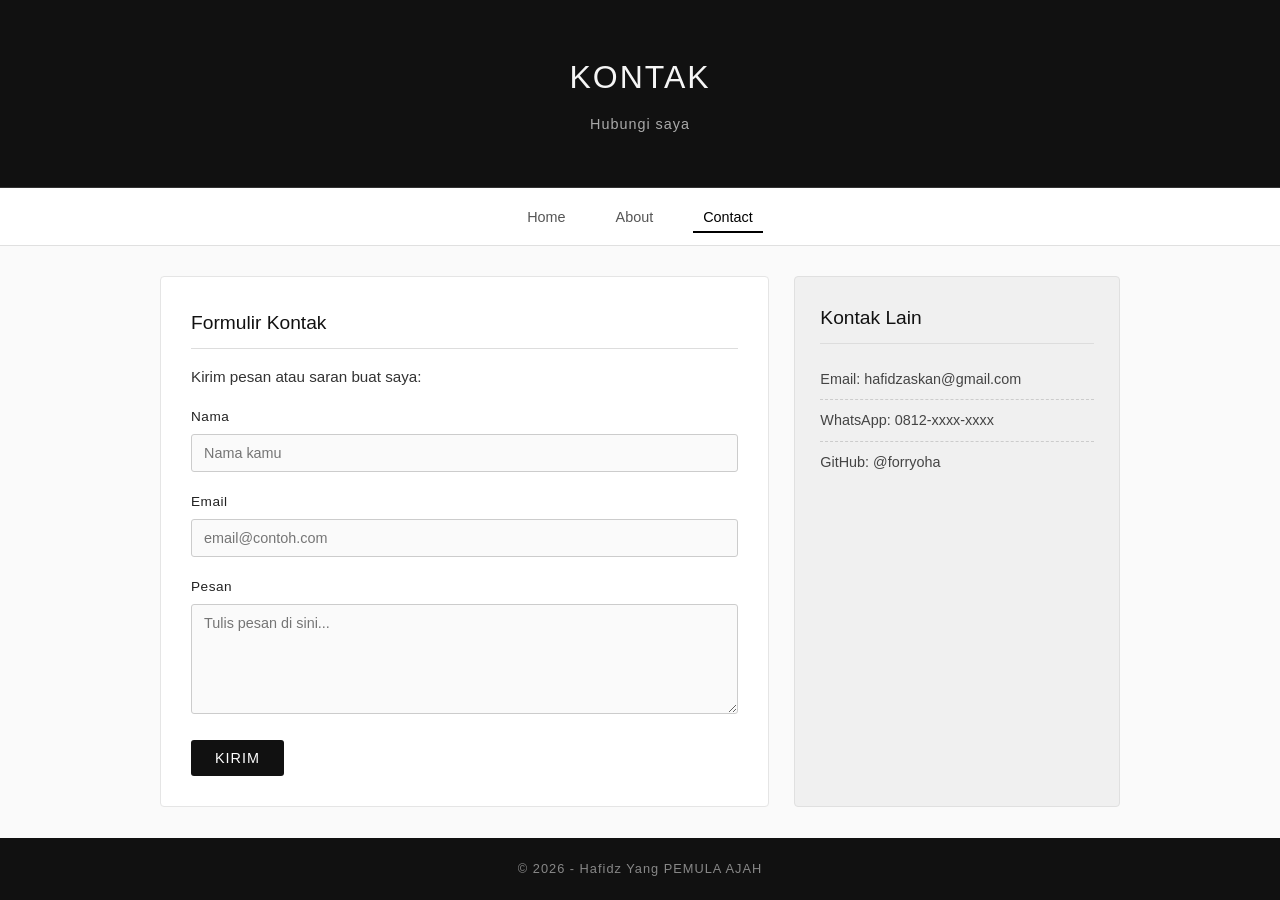
==== contact.html @ bf934703 "Versi Pertama" ====
<!DOCTYPE html>
<html lang="id">
<head>
  <meta charset="UTF-8">
  <title>Contact - Belajar Coding</title>
  <link rel="stylesheet" href="style.css">
</head>
<body>

  <header>
    <h1>KONTAK</h1>
    <p>Hubungi saya</p>
  </header>

  <nav>
    <ul>
      <li><a href="home.html">Home</a></li>
      <li><a href="about.html">About</a></li>
      <li><a href="contact.html" class="active">Contact</a></li>
    </ul>
  </nav>

  <div class="container">
    <div class="content">
      <main class="main">
        <h2>Formulir Kontak</h2>
        <p>Kirim pesan atau saran buat saya:</p>

        <form>
          <div class="form-group">
            <label for="nama">Nama</label>
            <input type="text" id="nama" name="nama" placeholder="Nama kamu" required>
          </div>

          <div class="form-group">
            <label for="email">Email</label>
            <input type="email" id="email" name="email" placeholder="email@contoh.com" required>
          </div>

          <div class="form-group">
            <label for="pesan">Pesan</label>
            <textarea id="pesan" name="pesan" placeholder="Tulis pesan di sini..." required></textarea>
          </div>
<!--Sementara aja ini biar bisa pakai get/post-->
          <button type="submit" class="btn">KIRIM</button>
        </form>
      </main>

      <aside class="sidebar">
        <h2>Kontak Lain</h2>
        <ul>
          <li>Email: hafidzaskan@gmail.com</li>
          <li>WhatsApp: 0812-xxxx-xxxx</li>
          <li>GitHub: @forryoha</li>
        </ul>
      </aside>
    </div>
  </div>

  <footer>
    &copy; 2026 - Hafidz Yang PEMULA AJAH
  </footer>

</body>
</html>
---- style.css ----
* {
  margin: 0;
  padding: 0;
  box-sizing: border-box;
}

body {
  font-family: 'Segoe UI', Arial, sans-serif;
  background-color: #fafafa;
  color: #1a1a1a;
  line-height: 1.7;
  min-height: 100vh;
  display: flex;
  flex-direction: column;
}

a {
  text-decoration: none;
  color: inherit;
}

header {
  background-color: #111;
  color: #f5f5f5;
  padding: 50px 20px;
  text-align: center;
  border-bottom: 1px solid #333;
}

header h1 {
  font-size: 2rem;
  font-weight: 300;
  letter-spacing: 2px;
  margin-bottom: 8px;
}

header p {
  font-size: 0.9rem;
  color: #aaa;
  letter-spacing: 1px;
}

nav {
  background-color: #fff;
  border-bottom: 1px solid #e0e0e0;
  padding: 15px 20px;
  position: sticky;
  top: 0;
  z-index: 100;
}

nav ul {
  list-style: none;
  display: flex;
  justify-content: center;
  gap: 30px;
}

nav ul li a {
  color: #555;
  font-size: 0.9rem;
  font-weight: 500;
  padding: 6px 10px;
  border-bottom: 2px solid transparent;
  transition: all 0.2s ease;
}

nav ul li a:hover {
  color: #000;
  border-bottom-color: #000;
}

nav ul li a.active {
  color: #000;
  border-bottom-color: #000;
}

.container {
  max-width: 1000px;
  margin: 0 auto;
  width: 100%;
  flex: 1;
}


.content {
  display: flex;
  flex-wrap: wrap;
  gap: 25px;
  padding: 30px 20px;
}

.main {
  flex: 2;
  min-width: 280px;
  background-color: #fff;
  padding: 30px;
  border: 1px solid #e5e5e5;
  border-radius: 4px;
}

.sidebar {
  flex: 1;
  min-width: 220px;
  background-color: #f0f0f0;
  padding: 25px;
  border: 1px solid #e0e0e0;
  border-radius: 4px;
}

.main h2, .sidebar h2 {
  color: #111;
  font-weight: 400;
  font-size: 1.2rem;
  margin-bottom: 15px;
  padding-bottom: 8px;
  border-bottom: 1px solid #ddd;
}

.main p {
  margin-bottom: 15px;
  color: #333;
  font-size: 0.95rem;
}

.sidebar ul {
  list-style: none;
}

.sidebar ul li {
  padding: 8px 0;
  border-bottom: 1px dashed #ccc;
  font-size: 0.9rem;
  color: #444;
}

.sidebar ul li:last-child {
  border-bottom: none;
}

/* FORM */
.form-group {
  margin-bottom: 18px;
}

.form-group label {
  display: block;
  margin-bottom: 6px;
  font-size: 0.85rem;
  font-weight: 500;
  color: #222;
  letter-spacing: 0.5px;
}

.form-group input,
.form-group textarea {
  width: 100%;
  padding: 10px 12px;
  border: 1px solid #ccc;
  background-color: #fafafa;
  border-radius: 3px;
  font-family: inherit;
  font-size: 0.9rem;
  color: #111;
  transition: border-color 0.2s;
}

.form-group input:focus,
.form-group textarea:focus {
  outline: none;
  border-color: #333;
  background-color: #fff;
}

.form-group textarea {
  resize: vertical;
  min-height: 110px;
}

.btn {
  background-color: #111;
  color: #fff;
  padding: 10px 24px;
  border: none;
  border-radius: 3px;
  cursor: pointer;
  font-size: 0.9rem;
  letter-spacing: 1px;
  transition: background-color 0.2s;
}

.btn:hover {
  background-color: #333;
}


footer {
  background-color: #111;
  color: #888;
  text-align: center;
  padding: 20px;
  font-size: 0.8rem;
  letter-spacing: 1px;
  margin-top: auto;
}
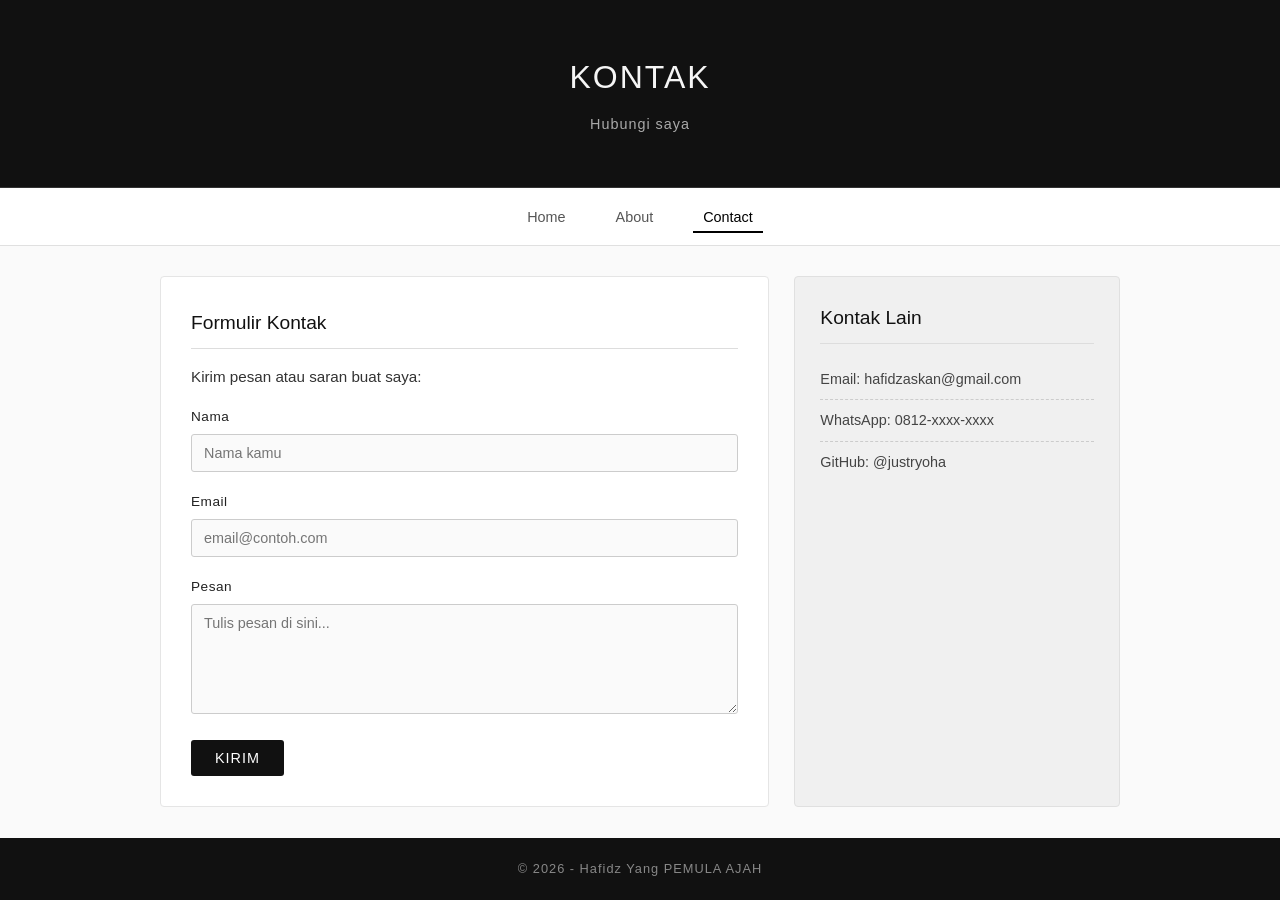
==== commit b5904e7f: "Versi Perbarui" ====
--- a/contact.html
+++ b/contact.html
@@ -51,7 +51,7 @@
         <ul>
           <li>Email: hafidzaskan@gmail.com</li>
           <li>WhatsApp: 0812-xxxx-xxxx</li>
-          <li>GitHub: @forryoha</li>
+          <li>GitHub: @justryoha</li>
         </ul>
       </aside>
     </div>
